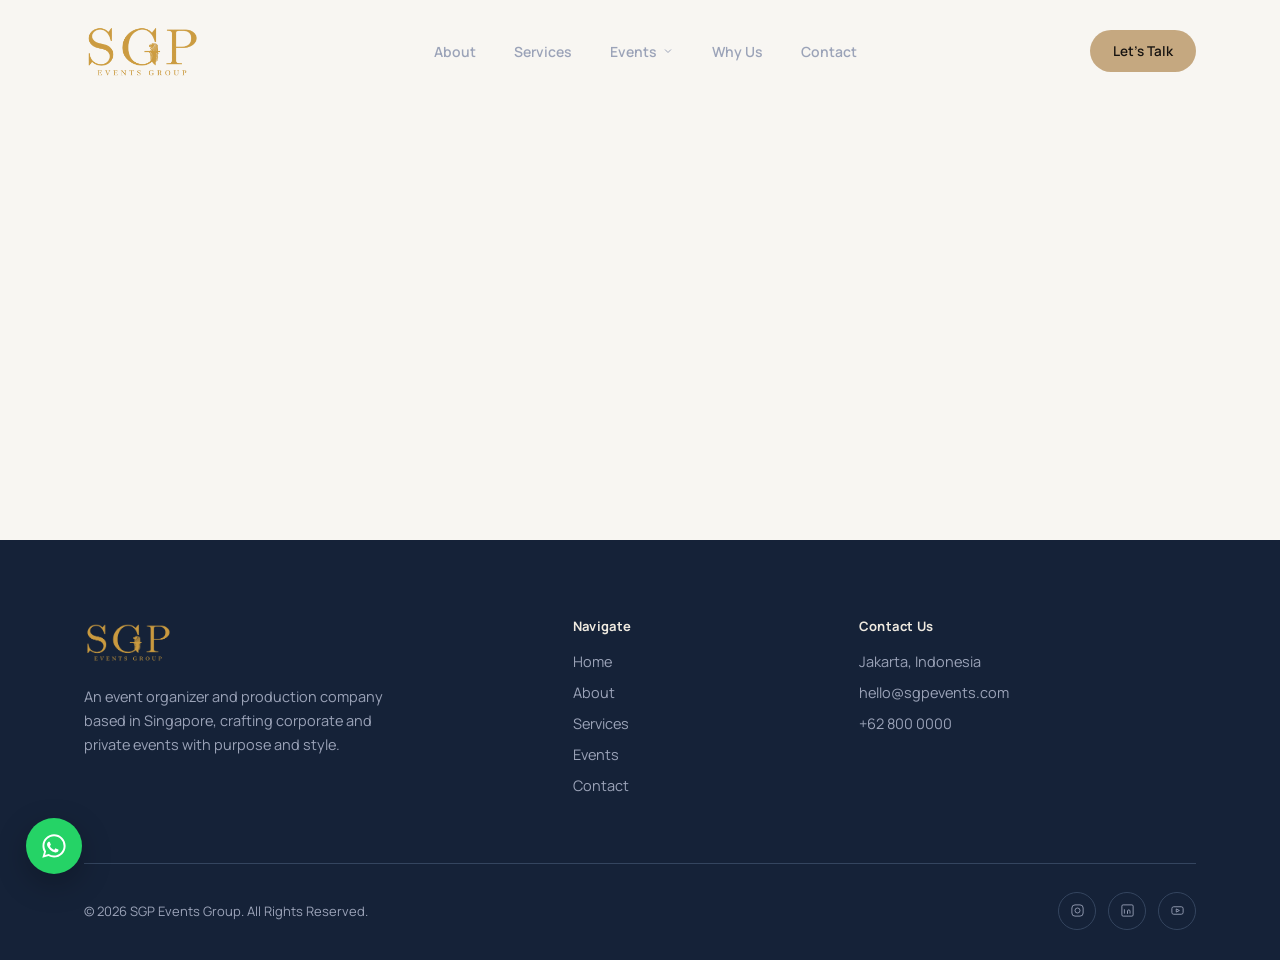
==== gallery.html @ 11eeebe2 "Add files via upload" ====
<!DOCTYPE html>
<html lang="en">
<head>
<meta charset="UTF-8">
<meta name="viewport" content="width=device-width, initial-scale=1.0">
<title>Gallery — SGP Events Group</title>
<link rel="icon" type="image/png" href="images/favicon.png">
<link rel="apple-touch-icon" href="images/favicon.png">
<link rel="preconnect" href="https://fonts.googleapis.com">
<link rel="preconnect" href="https://fonts.gstatic.com" crossorigin>
<link href="https://fonts.googleapis.com/css2?family=Fraunces:opsz,wght,SOFT@9..144,300..700,0..100&family=Manrope:wght@400;500;600;700;800&display=swap" rel="stylesheet">
<link rel="stylesheet" href="styles.css">
</head>
<body>

<!-- ============================================================
     NAV
     ============================================================ -->
<nav class="nav" id="nav">
  <div class="container">
    <a href="index.html" class="logo-link"><img src="images/logo.png" alt="SGP Events Group" class="logo-img"></a>
    <div class="nav-links">
      <a href="index.html#about">About</a>
      <a href="index.html#services">Services</a>
      <div class="nav-item">
        <a href="index.html#next-project" class="nav-dropdown-toggle">
          Events
          <svg class="chevron" viewBox="0 0 24 24" fill="none" stroke-width="2" width="12" height="12"><path d="M6 9l6 6 6-6"/></svg>
        </a>
        <div class="nav-dropdown">
          <div class="nav-dropdown-inner">
            <a href="index.html#next-project">Upcoming Events</a>
            <a href="index.html#featured">Past Projects</a>
            <a href="index.html#event-showcase">Event Gallery</a>
          </div>
        </div>
      </div>
      <a href="index.html#why">Why Us</a>
      <a href="index.html#contact">Contact</a>
    </div>
    <div class="nav-cta">
      <a href="index.html#contact" class="btn btn-primary">Let's Talk</a>
      <button class="burger" id="burger" aria-label="Open menu"><span></span><span></span><span></span></button>
    </div>
  </div>
</nav>

<div class="mobile-menu" id="mobileMenu">
  <a href="index.html#about">About</a>
  <a href="index.html#services">Services</a>
  <div class="mobile-nav-item">
    <div class="mobile-nav-row">
      <a href="index.html#next-project">Events</a>
      <button class="mobile-dropdown-btn" aria-label="Toggle Events submenu">
        <svg class="chevron" viewBox="0 0 24 24" fill="none" stroke-width="2" width="20" height="20"><path d="M6 9l6 6 6-6"/></svg>
      </button>
    </div>
    <div class="mobile-submenu">
      <a href="index.html#next-project">Upcoming Events</a>
      <a href="index.html#featured">Past Projects</a>
      <a href="index.html#event-showcase">Event Gallery</a>
    </div>
  </div>
  <a href="index.html#why">Why Us</a>
  <a href="index.html#contact">Contact</a>
</div>

<!-- ============================================================
     GALLERY CONTENT — blank for now
     ============================================================ -->
<main style="min-height:60vh; padding-top:160px;">
  <!-- content coming soon -->
</main>

<!-- ============================================================
     FOOTER
     ============================================================ -->
<footer>
  <div class="container">
    <div class="footer-top">
      <div class="footer-brand">
        <a href="index.html" class="logo-link"><img src="images/logo.png" alt="SGP Events Group" class="logo-img"></a>
        <p>An event organizer and production company based in Singapore, crafting corporate and private events with purpose and style.</p>
      </div>
      <div class="footer-col">
        <h4>Navigate</h4>
        <a href="index.html">Home</a>
        <a href="index.html#about">About</a>
        <a href="index.html#services">Services</a>
        <a href="index.html#next-project">Events</a>
        <a href="index.html#contact">Contact</a>
      </div>
      <div class="footer-col">
        <h4>Contact Us</h4>
        <a href="#">Jakarta, Indonesia</a>
        <a href="mailto:hello@sgpevents.com">hello@sgpevents.com</a>
        <a href="tel:+628000000">+62 800 0000</a>
      </div>
    </div>
    <div class="footer-bottom">
      <div>© 2026 SGP Events Group. All Rights Reserved.</div>
      <div class="footer-social">
        <a href="#" aria-label="Instagram"><svg viewBox="0 0 24 24" fill="none" stroke-width="1.4"><rect x="3" y="3" width="18" height="18" rx="5"/><circle cx="12" cy="12" r="4"/></svg></a>
        <a href="#" aria-label="LinkedIn"><svg viewBox="0 0 24 24" fill="none" stroke-width="1.4"><rect x="3" y="3" width="18" height="18" rx="2"/><path d="M7 10v7M7 7v.01M12 17v-4a2 2 0 014 0v4M12 13v4"/></svg></a>
        <a href="#" aria-label="YouTube"><svg viewBox="0 0 24 24" fill="none" stroke-width="1.4"><rect x="3" y="6" width="18" height="12" rx="3"/><path d="M10 9.5l5 2.5-5 2.5z"/></svg></a>
      </div>
    </div>
  </div>
</footer>

<a href="https://wa.me/6281234567890" target="_blank" rel="noopener" class="whatsapp-bubble" aria-label="Chat on WhatsApp">
  <svg viewBox="0 0 24 24" fill="currentColor" width="28" height="28">
    <path d="M12.04 2C6.58 2 2.13 6.45 2.13 11.91c0 1.75.46 3.45 1.32 4.95L2 22l5.28-1.39c1.45.79 3.08 1.21 4.76 1.21h.01c5.46 0 9.91-4.45 9.91-9.91 0-2.65-1.03-5.14-2.9-7.01C17.18 3.03 14.68 2 12.04 2zm0 1.67c2.19 0 4.25.85 5.79 2.4a8.18 8.18 0 012.41 5.83c0 4.55-3.7 8.24-8.25 8.24a8.2 8.2 0 01-4.19-1.15l-.3-.18-3.13.82.84-3.05-.2-.32a8.19 8.19 0 01-1.26-4.38c0-4.55 3.7-8.21 8.29-8.21zm-4.52 4.7c-.16 0-.42.06-.64.31-.22.25-.85.83-.85 2.02s.87 2.34.99 2.5c.12.16 1.7 2.6 4.13 3.64.58.25 1.03.4 1.38.51.58.19 1.11.16 1.53.1.47-.07 1.43-.58 1.63-1.15.2-.56.2-1.04.14-1.14-.06-.1-.22-.16-.47-.28-.24-.12-1.43-.71-1.65-.79-.22-.08-.39-.12-.55.12-.16.24-.63.79-.77.95-.14.16-.28.18-.53.06-.24-.12-1.03-.38-1.96-1.21-.72-.65-1.21-1.44-1.35-1.69-.14-.24-.02-.38.11-.5.11-.11.24-.28.36-.42.12-.14.16-.24.24-.4.08-.16.04-.3-.02-.42-.06-.12-.55-1.34-.76-1.83-.2-.48-.4-.42-.55-.42h-.47z"/>
  </svg>
</a>

<button class="back-top" id="backTop" aria-label="Back to top"><svg viewBox="0 0 24 24" fill="none" stroke-width="1.6"><path d="M12 19V5M5 12l7-7 7 7"/></svg></button>

<script src="script.js"></script>
</body>
</html>
---- styles.css ----
/* ============================================================
   TOKENS
   ============================================================ */
:root{
  --ink:        #152238;
  --ink-soft:   #1E304F;
  --ink-line:   #34455F;
  --paper:      #f8f6f2;
  --paper-2:    #EEE9DD;
  --brass:      #C5A880;
  --brass-light:#ddd0b8;
  --brass-dim:  #8B7350;
  --text-dark:  #211F1D;
  --text-muted: #6C685F;
  --text-on-ink:#EFEAE0;
  --text-on-ink-muted: #9BA3B8;
  --radius-sm: 3px;
  --radius-md: 6px;
  --maxw: 1240px;
  --ease: cubic-bezier(.22,.68,.32,1);
}

*,*::before,*::after{ box-sizing:border-box; }
html{ scroll-behavior:smooth; }
@media (prefers-reduced-motion: reduce){
  html{ scroll-behavior:auto; }
  *,*::before,*::after{ animation-duration:0.001ms !important; animation-iteration-count:1 !important; transition-duration:0.001ms !important; scroll-behavior:auto !important; }
}
body{
  margin:0;
  font-family:'Manrope',sans-serif;
  background:var(--paper);
  color:var(--text-dark);
  -webkit-font-smoothing:antialiased;
  overflow-x:hidden;
}
img{max-width:100%;display:block;}
a{color:inherit; text-decoration:none;}
button{font-family:inherit; cursor:pointer;}
h1,h2,h3,h4{
  font-family:'Fraunces',serif;
  font-weight:500;
  line-height:1.05;
  margin:0;
  letter-spacing:-0.01em;
}
p{ margin:0; line-height:1.65; }
.container{ max-width:var(--maxw); margin:0 auto; padding:0 clamp(20px,5vw,64px); }
section{ position:relative; }
.eyebrow{
  font-size:12.5px;
  color:var(--brass-dim);
  font-weight:700;
  margin-bottom:14px;
}
.eyebrow.on-ink{ color:var(--brass-light); }
.section-head{
  display:flex; align-items:flex-end; justify-content:space-between; gap:32px;
  margin-bottom:56px; flex-wrap:wrap;
}
.section-head h2{ font-size:clamp(32px,4vw,52px); max-width:640px; }
.section-head .lede{ max-width:340px; color:var(--text-muted); font-size:15.5px; padding-bottom:6px; }
.btn{
  display:inline-flex; align-items:center; gap:10px;
  padding:15px 28px; border-radius:999px; font-weight:600; font-size:14.5px;
  border:1px solid transparent; transition:transform .35s var(--ease), background .3s, color .3s, border-color .3s;
  white-space:nowrap;
}
.btn:active{ transform:scale(.97); }
.btn-primary{ background:var(--brass); color:#161310; }
.btn-primary:hover{ background:var(--brass-light); }
.btn-outline{ border-color:currentColor; color:inherit; background:transparent; }
.btn-outline:hover{ background:rgba(255,255,255,.08); }
.btn-outline.dark:hover{ background:rgba(0,0,0,.06); }
.btn svg{ width:16px; height:16px; }

/* reveal-on-scroll */
.reveal{ opacity:0; transform:translateY(26px); transition:opacity .9s var(--ease), transform .9s var(--ease); }
.reveal.is-visible{ opacity:1; transform:translateY(0); }
.reveal-stagger > *{ opacity:0; transform:translateY(20px); transition:opacity .7s var(--ease), transform .7s var(--ease); }
.reveal-stagger.is-visible > *{ opacity:1; transform:translateY(0); }
.reveal-stagger.is-visible > *:nth-child(1){ transition-delay:.05s; }
.reveal-stagger.is-visible > *:nth-child(2){ transition-delay:.13s; }
.reveal-stagger.is-visible > *:nth-child(3){ transition-delay:.21s; }
.reveal-stagger.is-visible > *:nth-child(4){ transition-delay:.29s; }
.reveal-stagger.is-visible > *:nth-child(5){ transition-delay:.37s; }
.reveal-stagger.is-visible > *:nth-child(6){ transition-delay:.45s; }

/* ============================================================
   PLACEHOLDER PHOTOGRAPHY FRAMES (abstract brass/ink editorial motif)
   ============================================================ */
.frame{
  position:relative; overflow:hidden; border-radius:var(--radius-md);
  background-color:var(--ink);
  isolation:isolate;
}
.frame img{
  position:absolute; inset:0; width:100%; height:100%; object-fit:cover; z-index:0;
}
.frame::before{
  content:''; position:absolute; inset:0; z-index:1; opacity:.5; mix-blend-mode:overlay;
  background-image:radial-gradient(rgba(255,255,255,.14) 1px, transparent 1px);
  background-size:3px 3px;
}
.frame::after{ content:''; position:absolute; inset:0; z-index:1; background:linear-gradient(180deg, rgba(0,0,0,0) 40%, rgba(0,0,0,.35) 100%); }
.frame .frame-icon{ position:absolute; z-index:2; opacity:.85; }
.frame .frame-icon svg{ stroke:var(--brass-light); }
.frame-cap{
  position:absolute; left:18px; right:18px; bottom:16px; z-index:3;
  color:var(--text-on-ink); font-family:'Fraunces',serif; font-size:19px; font-weight:500;
}
.frame-cap small{ display:block; font-family:'Manrope',sans-serif; font-size:11.5px; font-weight:700; letter-spacing:.03em; color:var(--brass-light); margin-bottom:4px; }

.tone-a{ background:radial-gradient(120% 140% at 15% 10%, #3a2e18 0%, var(--ink) 55%), var(--ink); }
.tone-b{ background:radial-gradient(120% 140% at 85% 100%, #4a3818 0%, var(--ink-soft) 55%), var(--ink-soft); }
.tone-c{ background:linear-gradient(135deg, #2a2417 0%, var(--ink) 60%); }
.tone-d{ background:radial-gradient(90% 120% at 50% 0%, #423419 0%, var(--ink) 60%); }
.tone-e{ background:radial-gradient(100% 100% at 90% 10%, #574321 0%, var(--ink-soft) 65%); }
.tone-f{ background:radial-gradient(100% 130% at 10% 100%, #40331a 0%, var(--ink) 55%); }

/* ============================================================
   NAV
   ============================================================ */
.nav{
  position:fixed; top:0; left:0; right:0; z-index:200;
  padding:22px 0; transition:padding .4s var(--ease), background .4s var(--ease), box-shadow .4s var(--ease);
}
.nav .container{ display:flex; align-items:center; justify-content:space-between; }
.nav.scrolled{ background:rgba(21,20,26,.92); backdrop-filter:blur(10px); padding:14px 0; box-shadow:0 8px 30px rgba(0,0,0,.18); }
.logo{ font-family:'Fraunces',serif; font-size:21px; font-weight:600; color:var(--text-on-ink); letter-spacing:.01em; }
.logo span{ color:var(--brass-light); }
.nav-links{ display:flex; gap:38px; align-items:center; }
.nav-links a{
  color:var(--text-on-ink-muted); font-size:14px; font-weight:600; position:relative; padding:4px 0;
  transition:color .3s;
}
.nav-links a::after{ content:''; position:absolute; left:0; bottom:0; width:0; height:1px; background:var(--brass-light); transition:width .35s var(--ease); }
.nav-links a:hover{ color:var(--text-on-ink); }
.nav-links a:hover::after{ width:100%; }
.nav-cta{ display:flex; align-items:center; gap:22px; }
.nav-cta .btn{ padding:11px 22px; font-size:13.5px; }
.burger{ display:none; flex-direction:column; gap:5px; background:none; border:0; padding:6px; z-index:210; }
.burger span{ width:24px; height:2px; background:var(--text-on-ink); transition:transform .3s, opacity .3s; }
.burger.open span:nth-child(1){ transform:translateY(7px) rotate(45deg); }
.burger.open span:nth-child(2){ opacity:0; }
.burger.open span:nth-child(3){ transform:translateY(-7px) rotate(-45deg); }

.mobile-menu{
  position:fixed; inset:0; background:var(--ink); z-index:190;
  display:flex; flex-direction:column; align-items:flex-start; justify-content:center; gap:26px;
  padding:0 32px; transform:translateY(-100%); transition:transform .5s var(--ease);
}
.mobile-menu.open{ transform:translateY(0); }
.mobile-menu a{ font-family:'Fraunces',serif; font-size:32px; color:var(--text-on-ink); }

/* ============================================================
   HERO
   ============================================================ */
.hero{
  min-height:100vh; display:flex; flex-direction:column; justify-content:flex-end;
  background:var(--ink); color:var(--text-on-ink); position:relative; padding-top:120px;
  overflow:hidden;
}
.hero-visual{ position:absolute; inset:0; z-index:0; }
.hero-visual .frame{ position:absolute; inset:0; border-radius:0; }
.hero-beam{
  position:absolute; z-index:1; pointer-events:none; border-radius:50%;
  filter:blur(60px); opacity:.55;
  background:radial-gradient(circle, rgba(203,166,105,.55), transparent 70%);
}
.hero-beam.b1{ width:640px; height:640px; top:-220px; left:-160px; }
.hero-beam.b2{ width:480px; height:480px; bottom:-160px; right:-100px; opacity:.35; }
.hero-content{ position:relative; z-index:2; padding-bottom:96px; }
.hero-kicker{
  display:flex; align-items:center; gap:12px; margin-bottom:26px;
  font-size:13px; font-weight:700; color:var(--brass-light); letter-spacing:.02em;
  opacity:0; transform:translateY(14px); animation:riseIn .9s var(--ease) .15s forwards;
}
.hero-kicker .dot{ width:6px; height:6px; border-radius:50%; background:var(--brass-light); }
.hero h1{
  font-size:clamp(44px,7.4vw,104px); max-width:15ch; font-weight:500;
  opacity:0; transform:translateY(-28px); animation:fallIn 1s var(--ease) .3s forwards;
}
.hero-sub-row{
  display:flex; justify-content:space-between; align-items:flex-end; gap:40px; margin-top:38px; flex-wrap:wrap;
}
.hero-desc{
  max-width:420px; color:var(--text-on-ink-muted); font-size:16.5px;
}
.hero-ctas{ display:flex; gap:16px; flex-wrap:wrap; }
@keyframes riseIn{ to{ opacity:1; transform:translateY(0); } }
@keyframes fallIn{
  from{ opacity:0; transform:translateY(-28px); }
  to{ opacity:1; transform:translateY(0); }
}
.hero-scroll{
  position:absolute; right:clamp(20px,5vw,64px); bottom:36px; z-index:2;
  display:flex; flex-direction:column; align-items:center; gap:10px;
  color:var(--text-on-ink-muted); font-size:11.5px; font-weight:700; letter-spacing:.08em;
  writing-mode:vertical-rl;
  opacity:0; animation:riseIn 1s var(--ease) .8s forwards;
}
.hero-scroll .line{ writing-mode:vertical-rl; width:1px; height:56px; background:linear-gradient(var(--brass-light), transparent); }

/* ============================================================
   ABOUT
   ============================================================ */
.about{ background:var(--paper); padding:90px 0 80px; isolation:isolate; position:relative; }
.about-single{ max-width:960px; margin:0 auto; position:relative; z-index:1; }
.about-copy p{ color:var(--text-muted); font-size:17px; line-height:1.8; margin-top:22px; max-width:62ch; }
.about-copy h2{ font-size:clamp(28px,3.6vw,44px); max-width:20ch; }
.about-services{
  margin-top:38px; display:flex; flex-wrap:wrap; gap:12px; padding-top:26px; border-top:1px solid rgba(0,0,0,.12);
}
.about-services div{
  font-size:13.5px; font-weight:600; padding:10px 18px; border-radius:999px; border:1px solid rgba(0,0,0,.15);
  color:var(--text-dark); display:flex; align-items:center; gap:8px; cursor:default;
  transition: background .3s var(--ease), border-color .3s var(--ease), transform .3s var(--ease), color .3s var(--ease);
}
.about-services div::before{ content:''; width:5px; height:5px; border-radius:50%; background:var(--brass); flex-shrink:0; transition:background .3s; }
.about-services div:hover{ background:var(--ink); color:var(--text-on-ink); border-color:var(--ink); transform:translateY(-3px); }
.about-services div:hover::before{ background:var(--brass-light); }
.about-collage{ position:relative; display:grid; grid-template-columns:1fr 1fr; gap:16px; }
.about-collage .frame:nth-child(1){ aspect-ratio:3/4; grid-row:span 2; }
.about-collage .frame:nth-child(2){ aspect-ratio:1/1; margin-top:44px; }
.about-collage .frame:nth-child(3){ aspect-ratio:4/3; }
.about-video-bg{
  position:absolute; inset:0; z-index:0;
  overflow:hidden; pointer-events:none;
}
.about-video-bg video{
  position:absolute; top:50%; left:50%;
  width:100%; height:100%;
  object-fit:cover;
  transform:translate(-50%,-50%);
  filter: blur(2px) brightness(.8);
  opacity:.35;
}
.about-video-bg::after{
  content:''; position:absolute; inset:0;
  background:var(--paper); opacity:.30;
}
.about-lead{ font-size:19px; line-height:1.8; max-width:none; color:var(--text-dark); }
.about-lead::first-letter{
  font-family:'Fraunces',serif; font-size:3.2em; font-weight:500; float:left;
  line-height:.82; padding-right:10px; padding-top:4px; color:var(--brass);
}

/* ============================================================
   SERVICES (bento-style asymmetric grid)
   ============================================================ */
.services{ background:var(--ink); color:var(--text-on-ink); padding:80px 0; isolation:isolate;}
.svc-grid{ display:grid; grid-template-columns:repeat(6,1fr); gap:18px; }
.svc-card{
  grid-column:span 3; background:var(--ink-soft); border:1px solid var(--ink-line); border-radius:var(--radius-md);
  padding:34px; display:flex; flex-direction:column; justify-content:space-between; min-height:260px;
  transition:transform .4s var(--ease), background .4s var(--ease), border-color .4s, box-shadow .4s var(--ease);
  position:relative; overflow:hidden;
}
.svc-card.wide{ grid-column:span 4; } .svc-card.narrow{ grid-column:span 2; }
@media(min-width:900px){
  .svc-card:nth-child(1){ grid-column:span 4; }
  .svc-card:nth-child(2){ grid-column:span 2; }
  .svc-card:nth-child(3){ grid-column:span 2; }
  .svc-card:nth-child(4){ grid-column:span 4; }
  .svc-card:nth-child(5){ grid-column:span 3; }
  .svc-card:nth-child(6){ grid-column:span 3; }
}
.svc-card:hover{
  transform: scale(1.04) translateY(-4px);
  background: var(--ink);
  border-color: var(--brass);
  z-index: 2;
  box-shadow: 0 24px 48px rgba(0,0,0,.4);
}
.svc-card .svc-glow{
  position:absolute; width:220px; height:220px; border-radius:50%; right:-70px; top:-70px;
  background:radial-gradient(circle, rgba(203,166,105,.16), transparent 70%);
  transition:opacity .4s;
}
.svc-icon{ width:40px; height:40px; margin-bottom:26px; }
.svc-icon svg{ stroke:var(--brass-light); width:100%; height:100%; transition:stroke .4s var(--ease); }
.svc-card:hover .svc-icon svg{ stroke:var(--brass); }
.svc-card h3{ font-size:23px; margin-bottom:12px; }
.svc-card:hover h3{ color:var(--brass-light); transition:color .4s var(--ease); }
.svc-card p{ color:var(--text-on-ink-muted); font-size:14.5px; max-width:38ch; }
.svc-num{ position:absolute; top:24px; right:28px; font-family:'Fraunces',serif; font-size:13px; color:var(--ink-line); }

/* ============================================================
   EVENTS SLIDER
   ============================================================ */
.events-slider-wrap{ background:var(--paper); padding:60px 0 50px; overflow:hidden; }
.carousel{ position:relative; }
.carousel-track{
  display:flex; gap:22px; overflow-x:auto; scroll-snap-type:x mandatory; padding-bottom:8px;
  padding-left:clamp(20px,5vw,64px); padding-right:clamp(20px,5vw,64px);
  scrollbar-width:none;
}
.carousel-track::-webkit-scrollbar{ display:none; }
.ev-slide{
  scroll-snap-align:start; flex:0 0 auto; width:min(360px,80vw);
}
.ev-slide .frame{ aspect-ratio:3/4; margin-bottom:18px; }
.ev-slide h4{ font-size:21px; margin-bottom:6px; }
.ev-slide p{ color:var(--text-muted); font-size:14px; }
.carousel-controls{ display:flex; justify-content:space-between; align-items:center; margin-top:34px; }
.carousel-dots{ display:flex; gap:8px; }
.carousel-dots button{
  width:7px; height:7px; border-radius:50%; border:none; background:rgba(0,0,0,.18); padding:0; transition:background .3s, width .3s;
}
.carousel-dots button.active{ background:var(--brass); width:22px; border-radius:5px; }
.carousel-arrows{ display:flex; gap:10px; }
.arrow-btn{
  width:48px; height:48px; border-radius:50%; border:1px solid rgba(0,0,0,.18); background:transparent;
  display:flex; align-items:center; justify-content:center; transition:background .3s,border-color .3s,transform .2s;
}
.arrow-btn:hover{ background:var(--ink); border-color:var(--ink); }
.arrow-btn:hover svg{ stroke:var(--text-on-ink); }
.arrow-btn svg{ width:18px; height:18px; stroke:var(--text-dark); transition:stroke .3s; }
.arrow-btn:active{ transform:scale(.92); }
.on-ink .arrow-btn{ border-color:var(--ink-line); }
.on-ink .arrow-btn svg{ stroke:var(--text-on-ink); }
.on-ink .arrow-btn:hover{ background:var(--brass); border-color:var(--brass); }
.on-ink .arrow-btn:hover svg{ stroke:#161310; }
.on-ink .carousel-dots button{ background:var(--ink-line); }
.on-ink .carousel-dots button.active{ background:var(--brass-light); }

/* ============================================================
   FEATURED PROJECT
   ============================================================ */
.featured{ background:var(--ink); color:var(--text-on-ink); padding:90px 0 60px; isolation:isolate; }
.feat-top{ display:flex; justify-content:space-between; align-items:flex-end; gap:30px; flex-wrap:wrap; margin-bottom:48px; }
.feat-title{ font-size:clamp(32px,5vw,58px); max-width:16ch; }
.feat-meta{ display:flex; gap:36px; flex-wrap:wrap; }
.feat-meta div{ font-size:13px; }
.feat-meta div span{ display:block; color:var(--text-on-ink-muted); font-size:11.5px; font-weight:700; letter-spacing:.04em; margin-bottom:6px; }
.feat-meta div strong{ font-family:'Fraunces',serif; font-weight:500; font-size:19px; }
.feat-main{ display:grid; grid-template-columns:1.5fr 1fr; gap:20px; margin-bottom:20px; }
.feat-main .frame{ aspect-ratio:16/10; }
.feat-side{ display:grid; grid-template-rows:1fr 1fr; gap:20px; }
.feat-side .frame{ aspect-ratio:auto; height:100%; }
.feat-strip{ display:grid; grid-template-columns:repeat(4,1fr); gap:20px; margin-bottom:52px; }
.feat-strip .frame{ aspect-ratio:1/1; cursor:zoom-in; }
.feat-bottom{ display:grid; grid-template-columns:1fr 1fr; gap:60px; align-items:start; }
.feat-bottom p{ color:var(--text-on-ink-muted); font-size:16px; max-width:52ch; }
.feat-highlights{ display:flex; flex-direction:column; gap:16px; }
.feat-highlights li{ list-style:none; display:flex; gap:14px; align-items:flex-start; font-size:14.5px; color:var(--text-on-ink-muted); }
.feat-highlights li svg{ flex-shrink:0; width:18px; height:18px; stroke:var(--brass-light); margin-top:2px; }
.feat-bottom ul{ margin:0; padding:0; }

/* Lightbox */
.lightbox{
  position:fixed; inset:0; background:rgba(10,9,7,.94); z-index:300; display:none;
  align-items:center; justify-content:center; padding:40px;
}
.lightbox.open{ display:flex; }
.lightbox-frame{ width:min(900px,90vw); aspect-ratio:16/10; position:relative; }
.lightbox-close, .lightbox-prev, .lightbox-next{
  position:absolute; background:rgba(255,255,255,.08); border:1px solid rgba(255,255,255,.2); border-radius:50%;
  width:46px; height:46px; display:flex; align-items:center; justify-content:center; transition:background .3s;
}
.lightbox-close:hover, .lightbox-prev:hover, .lightbox-next:hover{ background:rgba(255,255,255,.18); }
.lightbox-close svg,.lightbox-prev svg,.lightbox-next svg{ width:18px; height:18px; stroke:#EDE9DD; }
.lightbox-close{ top:-64px; right:0; }
.lightbox-prev{ left:-64px; top:50%; transform:translateY(-50%); }
.lightbox-next{ right:-64px; top:50%; transform:translateY(-50%); }
@media(max-width:760px){
  .lightbox-prev{ left:8px; } .lightbox-next{ right:8px; } .lightbox-close{ top:8px; right:8px; }
}

/* ============================================================
   PORTFOLIO
   ============================================================ */
.filters{ display:flex; gap:10px; margin-bottom:44px; flex-wrap:wrap; }
.filter-btn{
  padding:10px 20px; border-radius:999px; border:1px solid rgba(0,0,0,.15); background:transparent; font-size:13.5px; font-weight:600;
  color:var(--text-muted); transition:all .3s;
}
.filter-btn.active, .filter-btn:hover{ background:var(--ink); color:var(--text-on-ink); border-color:var(--ink); }
.masonry{ column-count:3; column-gap:20px; }
.pf-item{
  break-inside:avoid; margin-bottom:20px; position:relative; border-radius:var(--radius-md); overflow:hidden;
  transition:opacity .5s var(--ease), transform .5s var(--ease);
}
.pf-item.hide{ display:none; }
.pf-item .frame{ transition:transform .6s var(--ease); }
.pf-item:hover .frame{ transform:scale(1.045); }
.pf-overlay{
  position:absolute; inset:0; z-index:3; display:flex; flex-direction:column; justify-content:flex-end; padding:22px;
  background:linear-gradient(180deg, transparent 40%, rgba(10,9,7,.85) 100%);
  opacity:0; transition:opacity .4s;
}
.pf-item:hover .pf-overlay{ opacity:1; }
.pf-overlay .pf-cat{ font-size:11.5px; font-weight:700; letter-spacing:.04em; color:var(--brass-light); margin-bottom:6px; }
.pf-overlay h4{ color:var(--text-on-ink); font-size:20px; }
.pf-overlay .pf-loc{ color:var(--text-on-ink-muted); font-size:13px; margin-top:4px; }
@media(max-width:900px){ .masonry{ column-count:2; } }
@media(max-width:560px){ .masonry{ column-count:1; } }

/* ============================================================
   WHY CHOOSE
   ============================================================ */
.why{ background:var(--paper); color:var(--text-dark); padding:80px 0 60px; isolation:isolate; }
.why-grid{ display:grid; grid-template-columns:repeat(3,1fr); gap:1px; background:rgba(0,0,0,.1); border:1px solid rgba(0,0,0,.1); }
.why-item{
  background:var(--paper); padding:44px 36px; position:relative;
  transition: transform .4s var(--ease), background .4s var(--ease), box-shadow .4s var(--ease);
}
.why-item:hover{
  transform: scale(1.05);
  background: var(--paper-2);
  z-index: 2;
  box-shadow: 0 24px 48px rgba(0,0,0,.15);
}
.why-item .why-icon{ width:34px; height:34px; margin-bottom:24px; }
.why-item .why-icon svg{ stroke:var(--brass); width:100%; height:100%; }
.why-item h3{ font-size:20px; margin-bottom:10px; }
.why-item p{ color:var(--text-muted); font-size:14.5px; }
@media(max-width:860px){ .why-grid{ grid-template-columns:1fr 1fr; } }
@media(max-width:560px){ .why-grid{ grid-template-columns:1fr; } }

/* ============================================================
   PROCESS TIMELINE
   ============================================================ */
.process{ background:var(--paper); padding:60px 0; }
.timeline{ position:relative; }
.timeline-line{ position:absolute; left:28px; top:10px; bottom:10px; width:1px; background:rgba(0,0,0,.15); }
.tl-item{ display:grid; grid-template-columns:56px 1fr; gap:28px; padding:34px 0; position:relative; }
.tl-item:not(:last-child){ border-bottom:1px solid rgba(0,0,0,.08); }
.tl-num{
  width:56px; height:56px; border-radius:50%; background:var(--paper); border:1px solid rgba(0,0,0,.15);
  display:flex; align-items:center; justify-content:center; font-family:'Fraunces',serif; font-size:16px; z-index:1;
  transition:background .4s,color .4s,border-color .4s;
}
.tl-item.is-visible .tl-num{ background:var(--brass); color:#161310; border-color:var(--brass); }
.tl-body{ display:flex; justify-content:space-between; gap:24px; flex-wrap:wrap; }
.tl-body h3{ font-size:26px; margin-bottom:8px; }
.tl-body p{ color:var(--text-muted); max-width:46ch; font-size:15px; }
.tl-tag{ font-size:12px; font-weight:700; color:var(--brass-dim); letter-spacing:.04em; white-space:nowrap; padding-top:6px; }

/* ============================================================
   EVENT GALLERY SLIDER
   ============================================================ */
.gallery{ background:var(--ink); color:var(--text-on-ink); padding:90px 0; overflow:hidden; isolation:isolate; }
.gal-slide{ flex:0 0 auto; width:min(420px,78vw); }
.gal-slide .frame{ aspect-ratio:4/5; }
.gal-slide .frame-cap{ font-size:16px; }

/* ============================================================
   CLIENTS
   ============================================================ */
.clients{ background:var(--paper); padding:50px 0 110px; overflow:hidden; }
.clients-head{ text-align:center; margin-bottom:52px; }
.clients-head .eyebrow{ text-align:center; }
.clients-head h2{ font-size:clamp(26px,3vw,36px); }
.logo-track{ display:flex; gap:70px; align-items:center; width:max-content; animation:scrollLogos 34s linear infinite; }
.logo-track:hover{ animation-play-state:paused; }
.logo-wrap{ overflow:hidden; -webkit-mask-image:linear-gradient(90deg, transparent, black 8%, black 92%, transparent); mask-image:linear-gradient(90deg, transparent, black 8%, black 92%, transparent); }
.logo-item{ font-family:'Fraunces',serif; font-size:24px; color:var(--text-muted); opacity:.55; white-space:nowrap; letter-spacing:.02em; }
@keyframes scrollLogos{ from{ transform:translateX(0); } to{ transform:translateX(-50%); } }

/* ============================================================
   CTA BAND
   ============================================================ */
.cta-band{ position:relative; background:var(--ink); color:var(--text-on-ink); padding:110px 0; overflow:hidden; isolation:isolate; }
.cta-band .frame{ position:absolute; inset:0; border-radius:0; opacity:.9; }
.cta-content{ position:relative; z-index:2; text-align:center; max-width:760px; margin:0 auto; }
.cta-content h2{ font-size:clamp(38px,6vw,68px); margin-bottom:22px; }
.cta-content p{ color:var(--text-on-ink-muted); font-size:17px; max-width:56ch; margin:0 auto 40px; }
.cta-btns{ display:flex; gap:16px; justify-content:center; flex-wrap:wrap; }

/* ============================================================
   CONTACT
   ============================================================ */
.contact{ background:var(--paper); padding:90px 0 20px; }
.contact-grid{ display:grid; grid-template-columns:.85fr 1.15fr; gap:80px; }
.contact-info h2{ font-size:clamp(30px,4vw,46px); margin-bottom:20px; max-width:12ch; }
.contact-info p{ color:var(--text-muted); font-size:15.5px; max-width:40ch; margin-bottom:40px; }
.contact-detail{ margin-bottom:26px; }
.contact-detail span{ display:block; font-size:11.5px; font-weight:700; letter-spacing:.04em; color:var(--brass-dim); margin-bottom:6px; }
.contact-detail a, .contact-detail div{ font-family:'Fraunces',serif; font-size:20px; }
.social-row{ display:flex; gap:14px; margin-top:36px; }
.social-row a{
  width:42px; height:42px; border-radius:50%; border:1px solid rgba(0,0,0,.16); display:flex; align-items:center; justify-content:center;
  transition:background .3s, border-color .3s;
}
.social-row a:hover{ background:var(--ink); border-color:var(--ink); }
.social-row a:hover svg{ stroke:var(--text-on-ink); }
.social-row svg{ width:17px; height:17px; stroke:var(--text-dark); transition:stroke .3s; }

.form-grid{ display:grid; grid-template-columns:1fr 1fr; gap:22px; }
.form-field{ display:flex; flex-direction:column; gap:8px; grid-column:span 1; }
.form-field.full{ grid-column:span 2; }
.form-field label{ font-size:12.5px; font-weight:700; color:var(--text-muted); letter-spacing:.02em; }
.form-field input, .form-field select, .form-field textarea{
  background:transparent; border:none; border-bottom:1px solid rgba(0,0,0,.22); padding:11px 2px;
  font-family:'Manrope',sans-serif; font-size:15.5px; color:var(--text-dark); transition:border-color .3s;
}
.form-field input:focus, .form-field select:focus, .form-field textarea:focus{ outline:none; border-color:var(--brass); }
.form-field textarea{ resize:vertical; min-height:90px; }
.form-submit{ grid-column:span 2; margin-top:12px; display:flex; align-items:center; gap:18px; flex-wrap:wrap; }
.form-note{ font-size:13px; color:var(--text-muted); opacity:0; transition:opacity .3s; }
.form-note.show{ opacity:1; }

/* ============================================================
   FOOTER
   ============================================================ */
footer{ background:var(--ink); color:var(--text-on-ink-muted); padding:80px 0 30px; }
.footer-top{ display:grid; grid-template-columns:1.3fr .7fr 1fr; gap:50px; padding-bottom:56px; border-bottom:1px solid var(--ink-line); }
.footer-brand .logo{ margin-bottom:16px; display:inline-block; }
.footer-brand p{ font-size:14.5px; max-width:34ch; }
.footer-col h4{ font-family:'Manrope',sans-serif; font-weight:700; font-size:13px; color:var(--text-on-ink); letter-spacing:.03em; margin-bottom:18px; }
.footer-col a{ display:block; font-size:14.5px; margin-bottom:12px; transition:color .3s; }
.footer-col a:hover{ color:var(--text-on-ink); }
.footer-bottom{ display:flex; justify-content:space-between; align-items:center; padding-top:28px; flex-wrap:wrap; gap:14px; font-size:13px; }
.footer-social{ display:flex; gap:12px; }
.footer-social a{ width:38px; height:38px; border-radius:50%; border:1px solid var(--ink-line); display:flex; align-items:center; justify-content:center; transition:background .3s,border-color .3s; }
.footer-social a:hover{ background:var(--brass); border-color:var(--brass); }
.footer-social a:hover svg{ stroke:#161310; }
.footer-social svg{ width:15px; height:15px; stroke:var(--text-on-ink-muted); transition:stroke .3s; }
@media(max-width:760px){ .footer-top{ grid-template-columns:1fr; gap:36px; } }
.mbs-icon{ stroke:var(--brass-light); flex-shrink:0; }
.merlion-icon{ stroke:var(--brass-light); flex-shrink:0; }

/* Back to top */
.back-top{
  position:fixed; right:26px; bottom:26px; z-index:150; width:50px; height:50px; border-radius:50%;
  background:var(--ink); border:1px solid var(--ink-line); display:flex; align-items:center; justify-content:center;
  opacity:0; pointer-events:none; transform:translateY(10px); transition:opacity .4s,transform .4s,background .3s;
}
.back-top.show{ opacity:1; pointer-events:auto; transform:translateY(0); }
.back-top:hover{ background:var(--brass); }
.back-top:hover svg{ stroke:#161310; }
.back-top svg{ width:18px; height:18px; stroke:var(--text-on-ink); transition:stroke .3s; }
.paper-accent{
  position:absolute; pointer-events:none; z-index:-1;
  border:1px solid var(--brass);
  border-radius:50%;
  opacity:.12;
}
.typing-cursor::after{
  content:'|';
  display:inline-block;
  margin-left:2px;
  animation: blinkCursor .8s step-start infinite;
  color: var(--brass-light);
}
@keyframes blinkCursor{
  50%{ opacity:0; }
}

/* ============================================================
   RESPONSIVE
   ============================================================ */
@media(max-width:980px){
  .nav-links{ display:none; }
  .burger{ display:flex; }
  .about-grid, .contact-grid, .feat-bottom{ grid-template-columns:1fr; gap:44px; }
  .svc-grid{ grid-template-columns:1fr 1fr; }
  .svc-card:nth-child(n){ grid-column:span 1 !important; }
  .feat-main{ grid-template-columns:1fr; }
  .feat-side{ grid-template-rows:1fr; grid-template-columns:1fr 1fr; }
  .feat-strip{ grid-template-columns:repeat(2,1fr); }
  .form-grid{ grid-template-columns:1fr; }
  .form-field.full, .form-submit{ grid-column:span 1; }
}
@media(max-width:600px){
  .hero-content{ padding-bottom:56px; }
  .hero-sub-row{ flex-direction:column; align-items:flex-start; }
  .about{ padding:110px 0 90px; }
  .services, .featured, .why, .process, .gallery, .contact, .cta-band, .events-slider-wrap{ padding-top:90px; padding-bottom:90px; }
  .feat-meta{ gap:22px; }
  .tl-body{ flex-direction:column; }
}
.feat-main .frame img,
.feat-strip .frame img{
  transition: transform .6s var(--ease);
}
.feat-main .frame:hover img,
.feat-strip .frame:hover img{
  transform: scale(1.08);
}
.hero-particle{
  position:absolute; top:-40px; border-radius:50%;
  background:radial-gradient(circle, rgba(220,184,104,.9), rgba(220,184,104,0) 70%);
  filter:blur(1px);
  opacity:0;
  animation-name: heroFloatDown;
  animation-timing-function: linear;
  animation-iteration-count: infinite;
}
@keyframes heroFloatDown{
  0%{ transform:translateY(0) translateX(0); opacity:0; }
  10%{ opacity:.75; }
  85%{ opacity:.45; }
  100%{ transform:translateY(120vh) translateX(var(--drift)); opacity:0; }
}
.bokeh-particles{ position:absolute; inset:0; pointer-events:none; overflow:hidden; }
@media (prefers-reduced-motion: reduce){
  .hero-particles, .bokeh-particles{ display:none; }
}
.next-project{ background:var(--paper); padding:80px 0 40px; isolation:isolate; }
.next-grid{
  display:flex; gap:28px; overflow-x:auto; scroll-snap-type:x proximity; padding-bottom:10px;
  scrollbar-width:none;
}
.next-grid::-webkit-scrollbar{ display:none; }
.next-card{
  flex:0 0 auto;
  width:calc((100% - 56px) / 2.35);
  min-width:250px;
  scroll-snap-align:start;
  transition: opacity .35s ease, transform .35s ease, box-shadow .4s var(--ease), border-color .4s var(--ease);
  background:#fff; border:1px solid rgba(0,0,0,.08); border-radius:var(--radius-md); overflow:hidden;
  position:relative;
}
@media(max-width:760px){
  .next-card{ width:calc((100% - 20px) / 1.15); min-width:220px; }
}
.next-card:hover{
  box-shadow:0 34px 64px rgba(0,0,0,.2), 0 0 0 1px var(--brass);
  border-color:var(--brass);
}
.next-card .frame img{ transition:transform .6s var(--ease); }
.next-card:hover .frame img{ transform:scale(1.1); }
.next-card-body h3{ transition:color .4s var(--ease); }
.next-card:hover .next-card-body h3{ color:var(--brass-dim); }
.next-card-body{ padding:22px 26px 24px; }
.next-card-body h3{ font-size:22px; margin:6px 0 10px; }
.next-meta{ font-size:12.5px; font-weight:700; color:var(--brass-dim); letter-spacing:.02em; margin-bottom:14px; }
.next-card-body p{ color:var(--text-muted); font-size:14.5px; line-height:1.55; margin-bottom:16px; }
.next-badge{
  position:absolute; top:16px; right:16px; z-index:3;
  background:rgba(21,20,26,.75); color:#F2EFE6; backdrop-filter:blur(6px);
  padding:7px 14px; border-radius:999px; font-size:12px; font-weight:700; letter-spacing:.02em;
}
.next-card-cta{
  background:var(--ink); border:1px dashed var(--ink-line);
  display:flex; align-items:center; justify-content:center; text-align:center;
  min-height:100%;
}
.next-card-cta:hover{ border-color:var(--brass); background:var(--ink-soft); box-shadow:0 34px 64px rgba(0,0,0,.25); }
.next-cta-inner{ padding:40px 32px; }
.next-cta-icon{
  width:52px; height:52px; margin:0 auto 20px; border-radius:50%; background:rgba(203,166,105,.12);
  display:flex; align-items:center; justify-content:center; transition:transform .4s var(--ease), background .4s var(--ease);
}
.next-cta-icon svg{ width:24px; height:24px; stroke:var(--brass-light); transition:transform .4s var(--ease); }
.next-card-cta:hover .next-cta-icon{ background:var(--brass); transform:rotate(90deg); }
.next-card-cta:hover .next-cta-icon svg{ stroke:#161310; }
.next-cta-inner h3{ font-family:'Fraunces',serif; font-size:22px; color:var(--text-on-ink); margin-bottom:10px; }
.next-cta-inner p{ color:var(--text-on-ink-muted); font-size:14.5px; margin-bottom:24px; }
.next-nav{ display:flex; justify-content:center; gap:10px; margin-top:24px; }

.event-showcase{ background:var(--paper); color:var(--text-dark); padding:100px 0 70px; overflow:hidden; isolation:isolate; }
.eg-carousel{ position:relative; }
.eg-track{ display:flex; gap:20px; overflow-x:auto; padding:0 clamp(20px,5vw,64px) 8px; scrollbar-width:none; }
.eg-track::-webkit-scrollbar{ display:none; }
.eg-slide{ flex:0 0 auto; width:min(300px,72vw); cursor:zoom-in; }
.eg-slide .frame{ aspect-ratio:4/5; }
.eg-slide .frame img{ transition:transform .6s var(--ease); }
.eg-slide:hover .frame img{ transform:scale(1.06); }
.eg-slide .frame-cap{ font-size:15px; }

.eg-lightbox{
  position:fixed; inset:0; background:rgba(10,9,7,.95); z-index:300; display:none;
  align-items:center; justify-content:center; padding:40px;
}
.eg-lightbox.open{ display:flex; }
.eg-lightbox-inner{ position:relative; width:min(880px,86vw); }
.eg-lightbox-main{
  width:100%; aspect-ratio:16/10; border-radius:var(--radius-md); overflow:hidden;
  transform:scale(.96); opacity:0; transition:transform .35s var(--ease), opacity .35s var(--ease);
}
.eg-lightbox.open .eg-lightbox-main{ transform:scale(1); opacity:1; }
.eg-lightbox-main img{ width:100%; height:100%; object-fit:cover; }
.eg-lightbox-thumbs{ display:flex; gap:10px; margin-top:22px; overflow-x:auto; padding-bottom:4px; }
.eg-thumb{ width:64px; height:64px; border-radius:6px; overflow:hidden; flex:0 0 auto; cursor:pointer; opacity:.5; border:2px solid transparent; transition:opacity .3s, border-color .3s; }
.eg-thumb img{ width:100%; height:100%; object-fit:cover; display:block; }
.eg-thumb.active{ opacity:1; border-color:var(--brass); }

.logo-link{ display:inline-block; line-height:0; }
.logo-img{ height:58px; width:auto; display:block; }
.footer-brand .logo-img{ height:44px; margin-bottom:16px; }

.nav-item{ position:relative; }
.nav-dropdown-toggle{ display:flex; align-items:center; gap:5px; }
.nav-dropdown-toggle .chevron{ stroke:currentColor; transition:transform .35s var(--ease); }
.nav-item:hover .chevron, .nav-item.open .chevron{ transform:rotate(180deg); }

.nav-dropdown{
  position:absolute; top:100%; left:50%; transform:translateX(-50%);
  padding-top:18px; min-width:200px;
  opacity:0; pointer-events:none; transition:opacity .3s var(--ease);
  z-index:50;
}
.nav-dropdown-inner{
  position:relative;
  background:var(--ink-soft); border:1px solid var(--ink-line); border-radius:10px;
  padding:10px; box-shadow:0 24px 48px rgba(0,0,0,.4);
  transform:translateY(-8px);
  transition:transform .3s var(--ease);
}
.nav-dropdown-inner::before{
  content:''; position:absolute; top:-6px; left:50%; transform:translateX(-50%) rotate(45deg);
  width:12px; height:12px; background:var(--ink-soft); border-left:1px solid var(--ink-line); border-top:1px solid var(--ink-line);
}
.nav-item:hover .nav-dropdown, .nav-item.open .nav-dropdown{
  opacity:1; pointer-events:auto;
}
.nav-item:hover .nav-dropdown-inner, .nav-item.open .nav-dropdown-inner{
  transform:translateY(0);
}
.nav-dropdown a{
  display:block; padding:11px 14px; border-radius:6px; font-size:13.5px; font-weight:600;
  color:var(--text-on-ink-muted); opacity:0; transform:translateY(-6px);
  transition:opacity .3s var(--ease), transform .3s var(--ease), background .25s, color .25s;
}
.nav-item:hover .nav-dropdown a, .nav-item.open .nav-dropdown a{ opacity:1; transform:translateY(0); }
.nav-item:hover .nav-dropdown a:nth-child(1), .nav-item.open .nav-dropdown a:nth-child(1){ transition-delay:.05s; }
.nav-item:hover .nav-dropdown a:nth-child(2), .nav-item.open .nav-dropdown a:nth-child(2){ transition-delay:.1s; }
.nav-item:hover .nav-dropdown a:nth-child(3), .nav-item.open .nav-dropdown a:nth-child(3){ transition-delay:.15s; }
.nav-dropdown a:hover{ background:rgba(203,166,105,.14); color:var(--text-on-ink); }

.mobile-nav-item{ width:100%; }
.mobile-nav-row{ display:flex; align-items:center; justify-content:space-between; gap:16px; }
.mobile-dropdown-btn{ background:none; border:none; padding:8px; }
.mobile-dropdown-btn svg{ stroke:var(--text-on-ink); transition:transform .35s var(--ease); }
.mobile-nav-item.open .mobile-dropdown-btn svg{ transform:rotate(180deg); }
.mobile-submenu{
  max-height:0; overflow:hidden; transition:max-height .4s var(--ease);
  display:flex; flex-direction:column; padding-left:8px;
}
.mobile-nav-item.open .mobile-submenu{ max-height:220px; }
.mobile-submenu a{ font-family:'Manrope',sans-serif; font-size:18px; padding:10px 0; color:var(--text-on-ink-muted); }
.whatsapp-bubble{
  position:fixed; left:26px; bottom:26px; z-index:150;
  width:56px; height:56px; border-radius:50%;
  background:#25D366; display:flex; align-items:center; justify-content:center;
  color:#fff; box-shadow:0 10px 30px rgba(0,0,0,.25);
  transition:transform .3s var(--ease), box-shadow .3s var(--ease);
}
.whatsapp-bubble:hover{
  transform:scale(1.08);
  box-shadow:0 14px 36px rgba(0,0,0,.3);
}
.whatsapp-bubble svg{ display:block; }

@keyframes whatsappPulse{
  0%{ box-shadow:0 0 0 0 rgba(37,211,102,.5); }
  70%{ box-shadow:0 0 0 14px rgba(37,211,102,0); }
  100%{ box-shadow:0 0 0 0 rgba(37,211,102,0); }
}
.whatsapp-bubble::before{
  content:''; position:absolute; inset:0; border-radius:50%;
  animation: whatsappPulse 2.4s ease-out infinite;
}
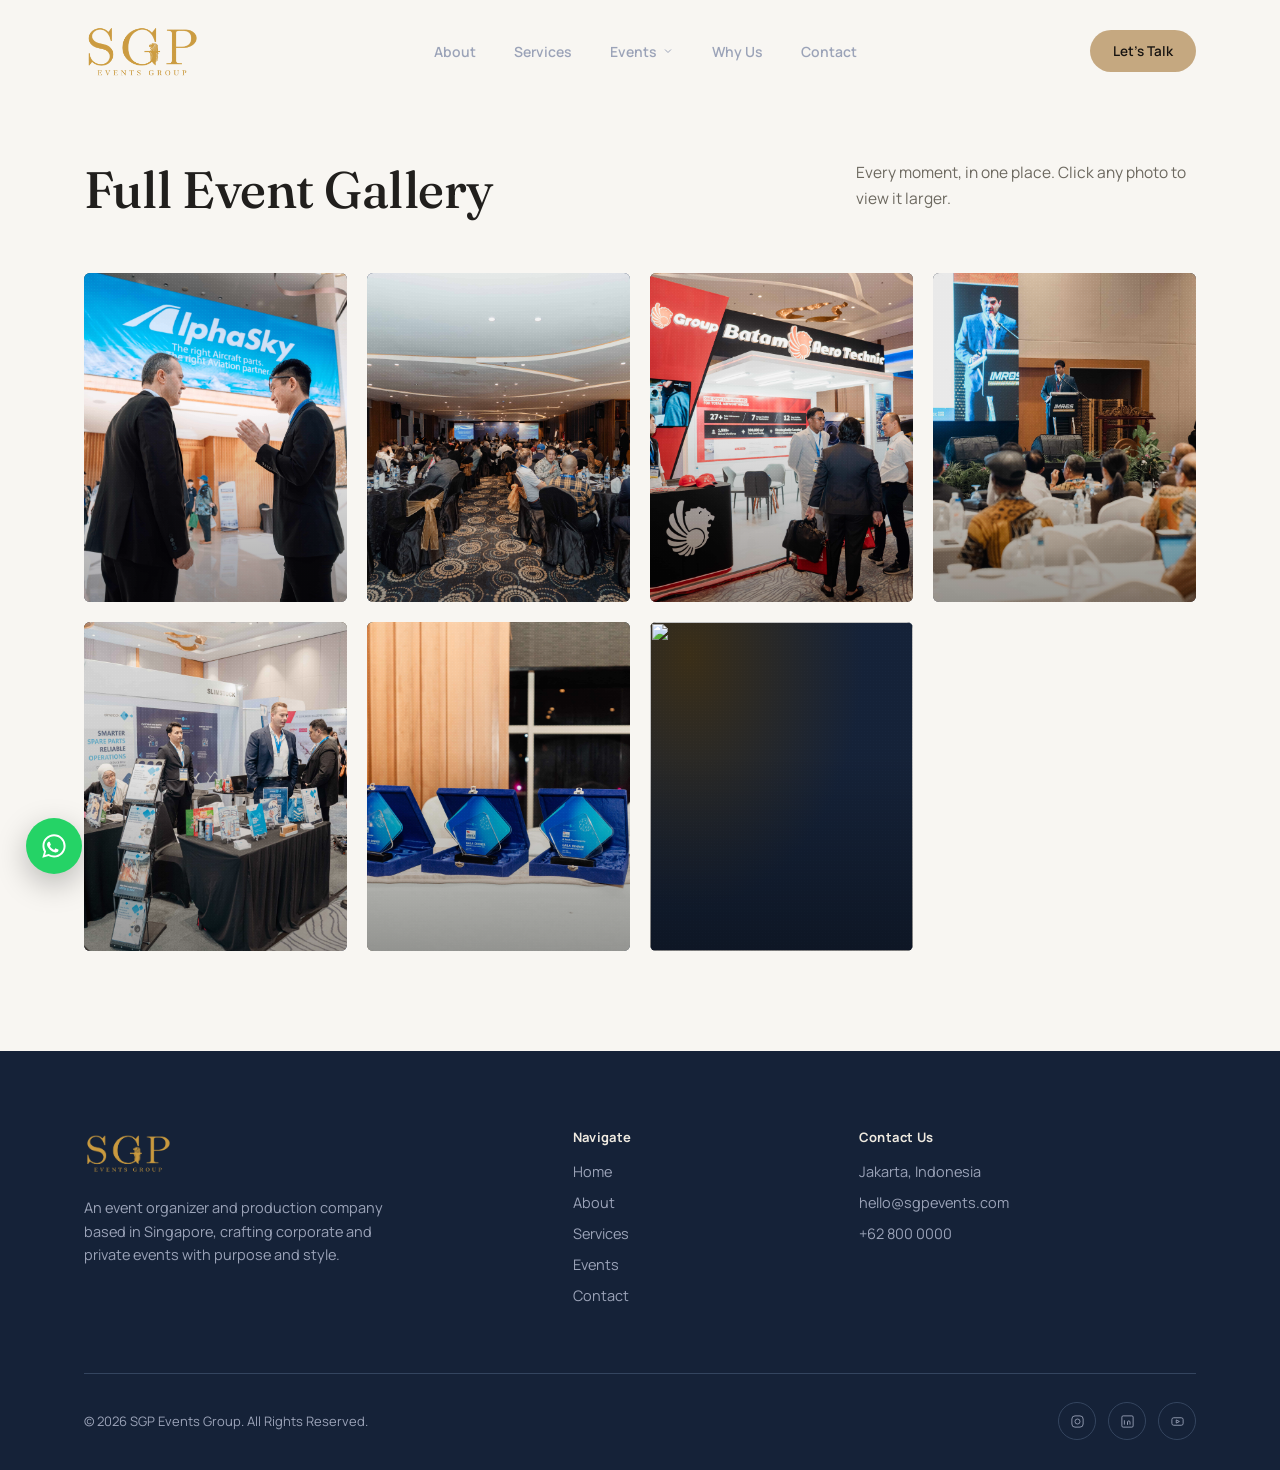
==== commit eadee617: "update gallery html" ====
--- a/gallery.html
+++ b/gallery.html
@@ -66,11 +66,30 @@
 </div>
 
 <!-- ============================================================
-     GALLERY CONTENT — blank for now
+     GALLERY CONTENT
      ============================================================ -->
-<main style="min-height:60vh; padding-top:160px;">
-  <!-- content coming soon -->
+<main class="gallery-page">
+  <div class="container">
+    <div class="section-head reveal">
+      <h2>Full Event Gallery</h2>
+      <p class="lede">Every moment, in one place. Click any photo to view it larger.</p>
+    </div>
+    <div class="gallery-grid" id="galleryGrid">
+      <!-- tiles injected by JS from GALLERY_PAGE_IMAGES -->
+    </div>
+  </div>
 </main>
+
+<!-- Full Gallery Lightbox -->
+<div class="eg-lightbox" id="galleryPageLightbox">
+  <div class="eg-lightbox-inner">
+    <button class="lightbox-close" data-gp-close><svg viewBox="0 0 24 24" fill="none" stroke-width="1.6"><path d="M6 6l12 12M18 6L6 18"/></svg></button>
+    <button class="lightbox-prev" data-gp-prev><svg viewBox="0 0 24 24" fill="none" stroke-width="1.6"><path d="M15 18l-6-6 6-6"/></svg></button>
+    <div class="eg-lightbox-main"><img id="galleryPageImg" src="" alt=""></div>
+    <button class="lightbox-next" data-gp-next><svg viewBox="0 0 24 24" fill="none" stroke-width="1.6"><path d="M9 6l6 6-6 6"/></svg></button>
+    <div class="eg-lightbox-thumbs" id="galleryPageThumbs"></div>
+  </div>
+</div>
 
 <!-- ============================================================
      FOOTER
@@ -116,6 +135,7 @@
 
 <button class="back-top" id="backTop" aria-label="Back to top"><svg viewBox="0 0 24 24" fill="none" stroke-width="1.6"><path d="M12 19V5M5 12l7-7 7 7"/></svg></button>
 
+<script src="gallery-images.js"></script>
 <script src="script.js"></script>
 </body>
 </html>
--- a/styles.css
+++ b/styles.css
@@ -679,6 +679,19 @@
 .eg-thumb img{ width:100%; height:100%; object-fit:cover; display:block; }
 .eg-thumb.active{ opacity:1; border-color:var(--brass); }
 
+/* ============================================================
+   FULL GALLERY PAGE
+   ============================================================ */
+.gallery-page{ padding:160px 0 100px; background:var(--paper); min-height:60vh; }
+.gallery-grid{
+  display:grid;
+  grid-template-columns:repeat(auto-fill, minmax(260px,1fr));
+  gap:20px;
+}
+.gallery-grid .frame{ aspect-ratio:4/5; cursor:zoom-in; }
+.gallery-grid .frame img{ transition:transform .6s var(--ease); }
+.gallery-grid .frame:hover img{ transform:scale(1.06); }
+
 .logo-link{ display:inline-block; line-height:0; }
 .logo-img{ height:58px; width:auto; display:block; }
 .footer-brand .logo-img{ height:44px; margin-bottom:16px; }
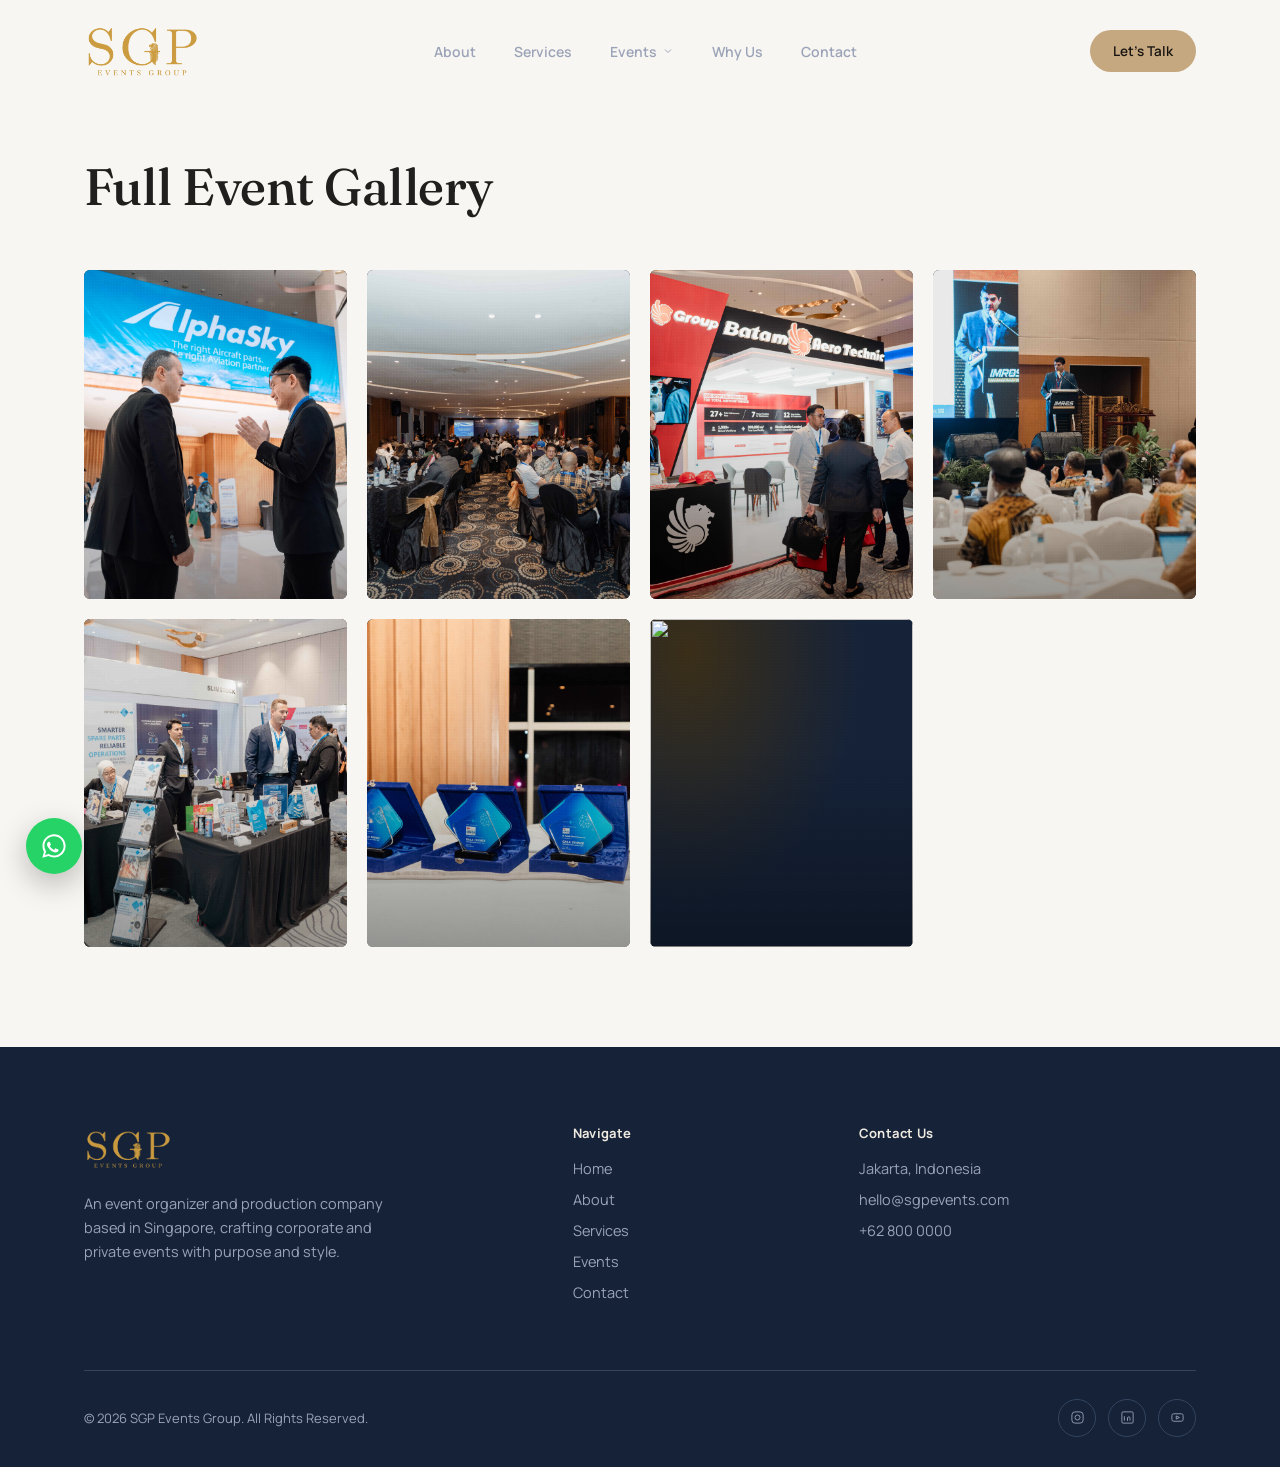
==== commit bbbd25e0: "add link to gallery" ====
--- a/gallery.html
+++ b/gallery.html
@@ -31,7 +31,7 @@
           <div class="nav-dropdown-inner">
             <a href="index.html#next-project">Upcoming Events</a>
             <a href="index.html#featured">Past Projects</a>
-            <a href="index.html#event-showcase">Event Gallery</a>
+            <a href="gallery.html">Event Gallery</a>
           </div>
         </div>
       </div>
@@ -58,7 +58,7 @@
     <div class="mobile-submenu">
       <a href="index.html#next-project">Upcoming Events</a>
       <a href="index.html#featured">Past Projects</a>
-      <a href="index.html#event-showcase">Event Gallery</a>
+      <a href="gallery.html">Event Gallery</a>
     </div>
   </div>
   <a href="index.html#why">Why Us</a>
@@ -72,7 +72,6 @@
   <div class="container">
     <div class="section-head reveal">
       <h2>Full Event Gallery</h2>
-      <p class="lede">Every moment, in one place. Click any photo to view it larger.</p>
     </div>
     <div class="gallery-grid" id="galleryGrid">
       <!-- tiles injected by JS from GALLERY_PAGE_IMAGES -->
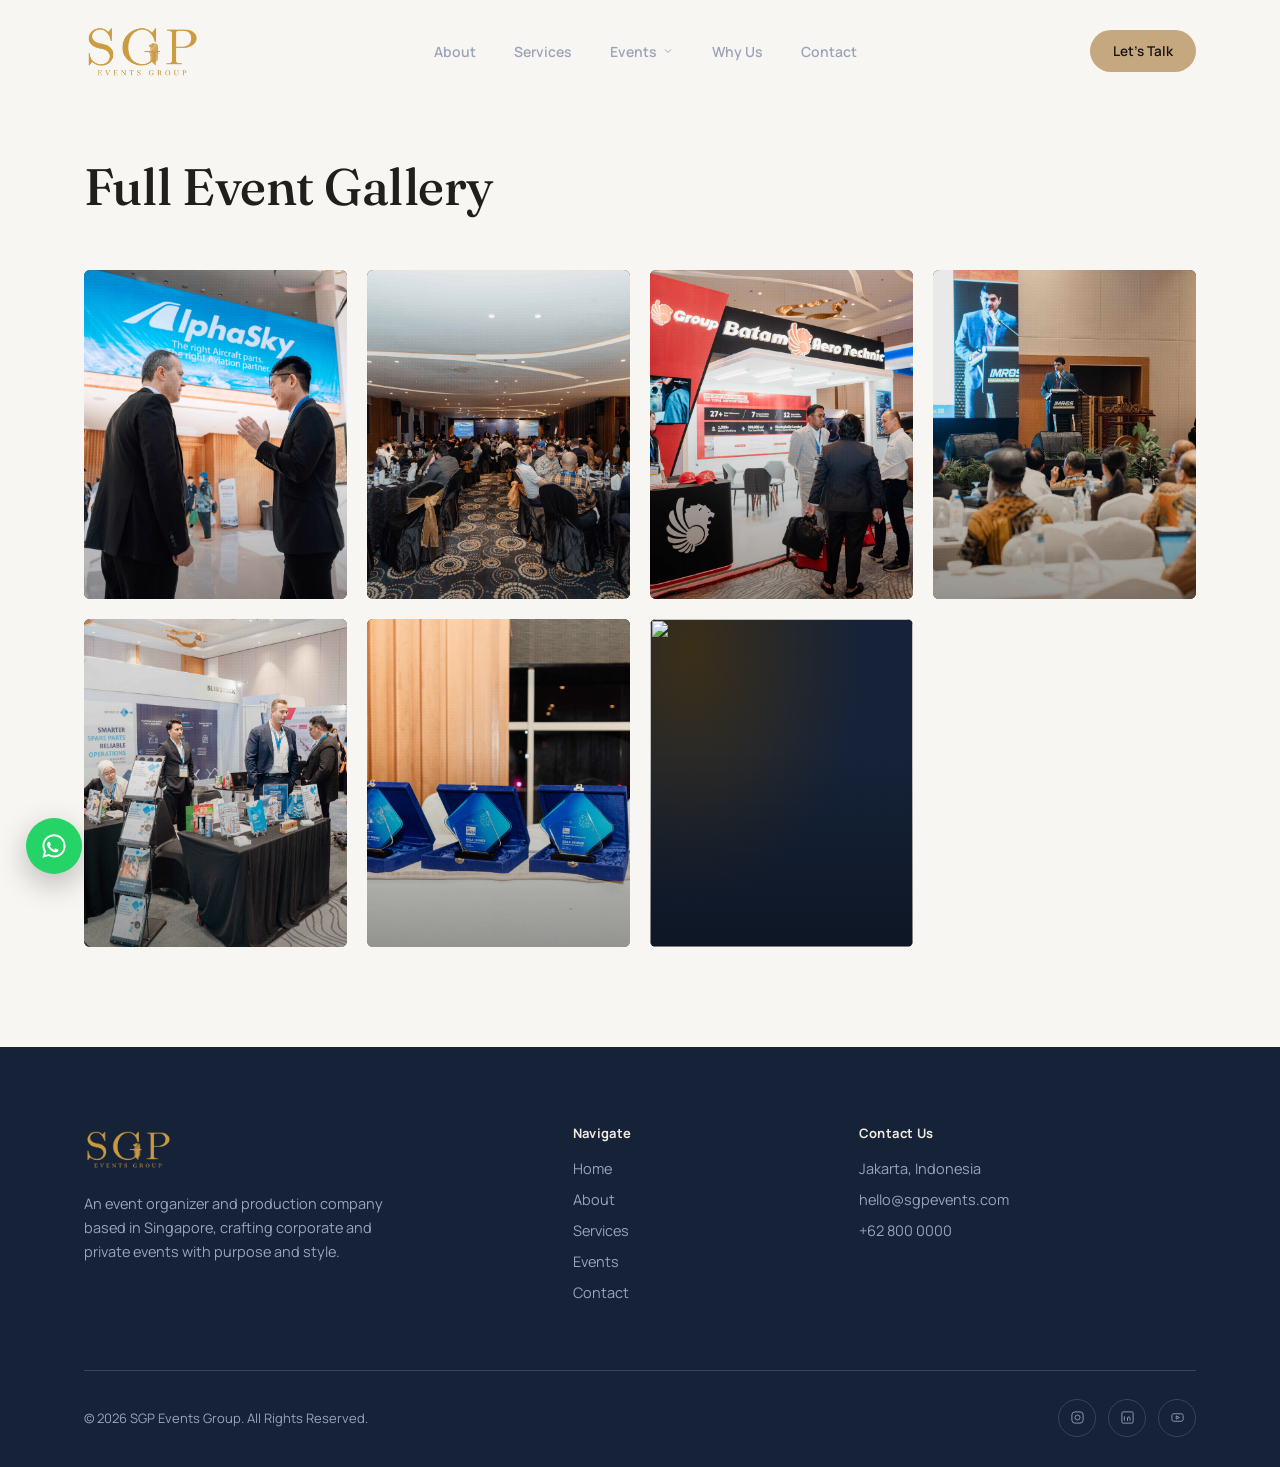
==== commit 342ff096: "2" ====
--- a/gallery.html
+++ b/gallery.html
@@ -29,8 +29,34 @@
         </a>
         <div class="nav-dropdown">
           <div class="nav-dropdown-inner">
-            <a href="index.html#next-project">Upcoming Events</a>
-            <a href="index.html#featured">Past Projects</a>
+            <div class="nav-subitem">
+              <a href="index.html#next-project" class="nav-subdropdown-toggle">
+                Upcoming Events
+                <svg class="chevron-right" viewBox="0 0 24 24" fill="none" stroke-width="2" width="12" height="12">
+                  <path d="M9 6l6 6-6 6" />
+                </svg>
+              </a>
+              <div class="nav-subdropdown">
+                <div class="nav-subdropdown-inner">
+                  <a href="index.html#next-project">Invos</a>
+                  <a href="inamec.html">Inamec</a>
+                </div>
+              </div>
+            </div>
+            <!-- <a href="index.html#featured">Past Projects</a> -->
+            <div class="nav-subitem">
+              <a href="index.html#featured" class="nav-subdropdown-toggle">
+                Past Projects
+                <svg class="chevron-right" viewBox="0 0 24 24" fill="none" stroke-width="2" width="12" height="12">
+                  <path d="M9 6l6 6-6 6" />
+                </svg>
+              </a>
+              <div class="nav-subdropdown">
+                <div class="nav-subdropdown-inner">
+                  <a href="https://www.imros2026.com/" target="_blank" rel="noopener">Imros</a>
+                </div>
+              </div>
+            </div>
             <a href="gallery.html">Event Gallery</a>
           </div>
         </div>
@@ -56,8 +82,34 @@
       </button>
     </div>
     <div class="mobile-submenu">
-      <a href="index.html#next-project">Upcoming Events</a>
-      <a href="index.html#featured">Past Projects</a>
+      <div class="mobile-subnav-item">
+        <div class="mobile-nav-row">
+          <a href="index.html#next-project">Upcoming Events</a>
+          <button class="mobile-subdropdown-btn" aria-label="Toggle Upcoming Events submenu">
+            <svg class="chevron" viewBox="0 0 24 24" fill="none" stroke-width="2" width="18" height="18">
+              <path d="M6 9l6 6 6-6" />
+            </svg>
+          </button>
+        </div>
+        <div class="mobile-subsubmenu">
+          <a href="index.html#next-project">Invos</a>
+          <a href="inamec.html">Inamec</a>
+        </div>
+      </div>
+      <!-- <a href="index.html#featured">Past Projects</a> -->
+       <div class="nav-subitem">
+              <a href="index.html#featured" class="nav-subdropdown-toggle">
+                Past Projects
+                <svg class="chevron-right" viewBox="0 0 24 24" fill="none" stroke-width="2" width="12" height="12">
+                  <path d="M9 6l6 6-6 6" />
+                </svg>
+              </a>
+              <div class="nav-subdropdown">
+                <div class="nav-subdropdown-inner">
+                  <a href="https://www.imros2026.com/" target="_blank" rel="noopener">Imros</a>
+                </div>
+              </div>
+            </div>
       <a href="gallery.html">Event Gallery</a>
     </div>
   </div>
--- a/styles.css
+++ b/styles.css
@@ -767,4 +767,62 @@
 .whatsapp-bubble::before{
   content:''; position:absolute; inset:0; border-radius:50%;
   animation: whatsappPulse 2.4s ease-out infinite;
+}
+/* Desktop nested flyout submenu */
+.nav-subitem{ position:relative; }
+.nav-subdropdown-toggle{ display:flex; align-items:center; justify-content:space-between; gap:8px; }
+.nav-subdropdown-toggle .chevron-right{ stroke:currentColor; transition:transform .3s var(--ease); }
+.nav-subitem:hover .chevron-right{ transform:translateX(3px); }
+
+.nav-subdropdown{
+  position:absolute; left:100%; top:-10px; padding-left:10px; min-width:160px;
+  opacity:0; pointer-events:none; transition:opacity .3s var(--ease);
+}
+.nav-subdropdown-inner{
+  background:var(--ink-soft); border:1px solid var(--ink-line); border-radius:10px;
+  padding:10px; box-shadow:0 24px 48px rgba(0,0,0,.4);
+}
+.nav-subitem:hover .nav-subdropdown{ opacity:1; pointer-events:auto; }
+.nav-subdropdown a{
+  display:block; padding:11px 14px; border-radius:6px; font-size:13.5px; font-weight:600;
+  color:var(--text-on-ink-muted); transition:background .25s, color .25s;
+}
+.nav-subdropdown a:hover{ background:rgba(203,166,105,.14); color:var(--text-on-ink); }
+
+/* Mobile nested accordion */
+.mobile-subnav-item{ width:100%; }
+.mobile-subdropdown-btn{ background:none; border:none; padding:6px; }
+.mobile-subdropdown-btn svg{ stroke:var(--text-on-ink-muted); transition:transform .35s var(--ease); }
+.mobile-subnav-item.open .mobile-subdropdown-btn svg{ transform:rotate(180deg); }
+.mobile-subsubmenu{
+  max-height:0; overflow:hidden; transition:max-height .4s var(--ease);
+  display:flex; flex-direction:column; padding-left:16px;
+}
+.mobile-subnav-item.open .mobile-subsubmenu{ max-height:160px; }
+.mobile-subsubmenu a{ font-family:'Manrope',sans-serif; font-size:16px; padding:8px 0; color:var(--text-on-ink-muted); }
+.tl-item{ cursor:pointer; }
+.tl-subtimeline{
+  grid-column: 1 / -1;
+  max-height:0; overflow:hidden; opacity:0;
+  transition:max-height .5s var(--ease), opacity .4s var(--ease), margin-top .4s var(--ease);
+  margin-top:0; margin-left:84px;
+  display:flex; flex-direction:column; gap:2px;
+}
+.tl-item:hover .tl-subtimeline, .tl-item.open .tl-subtimeline{
+  max-height:600px; opacity:1; margin-top:18px;
+}
+.tl-sub-row{
+  display:flex; justify-content:space-between; align-items:center; gap:16px;
+  padding:10px 16px; border-left:2px solid rgba(0,0,0,.1);
+  font-size:13.5px; color:var(--text-muted);
+}
+.tl-sub-row.highlight{
+  border-left-color:var(--brass); background:rgba(203,166,105,.1);
+  border-radius:0 8px 8px 0; color:var(--text-dark); font-weight:700;
+}
+.tl-sub-time{ font-family:'Fraunces',serif; color:var(--text-dark); font-weight:500; white-space:nowrap; margin-left:auto; padding-left:14px; }
+.tl-sub-duration{ font-size:11.5px; color:var(--brass-dim); font-weight:700; white-space:nowrap; padding-left:14px; }
+@media(max-width:600px){
+  .tl-subtimeline{ margin-left:0; }
+  .tl-sub-row{ flex-wrap:wrap; }
 }
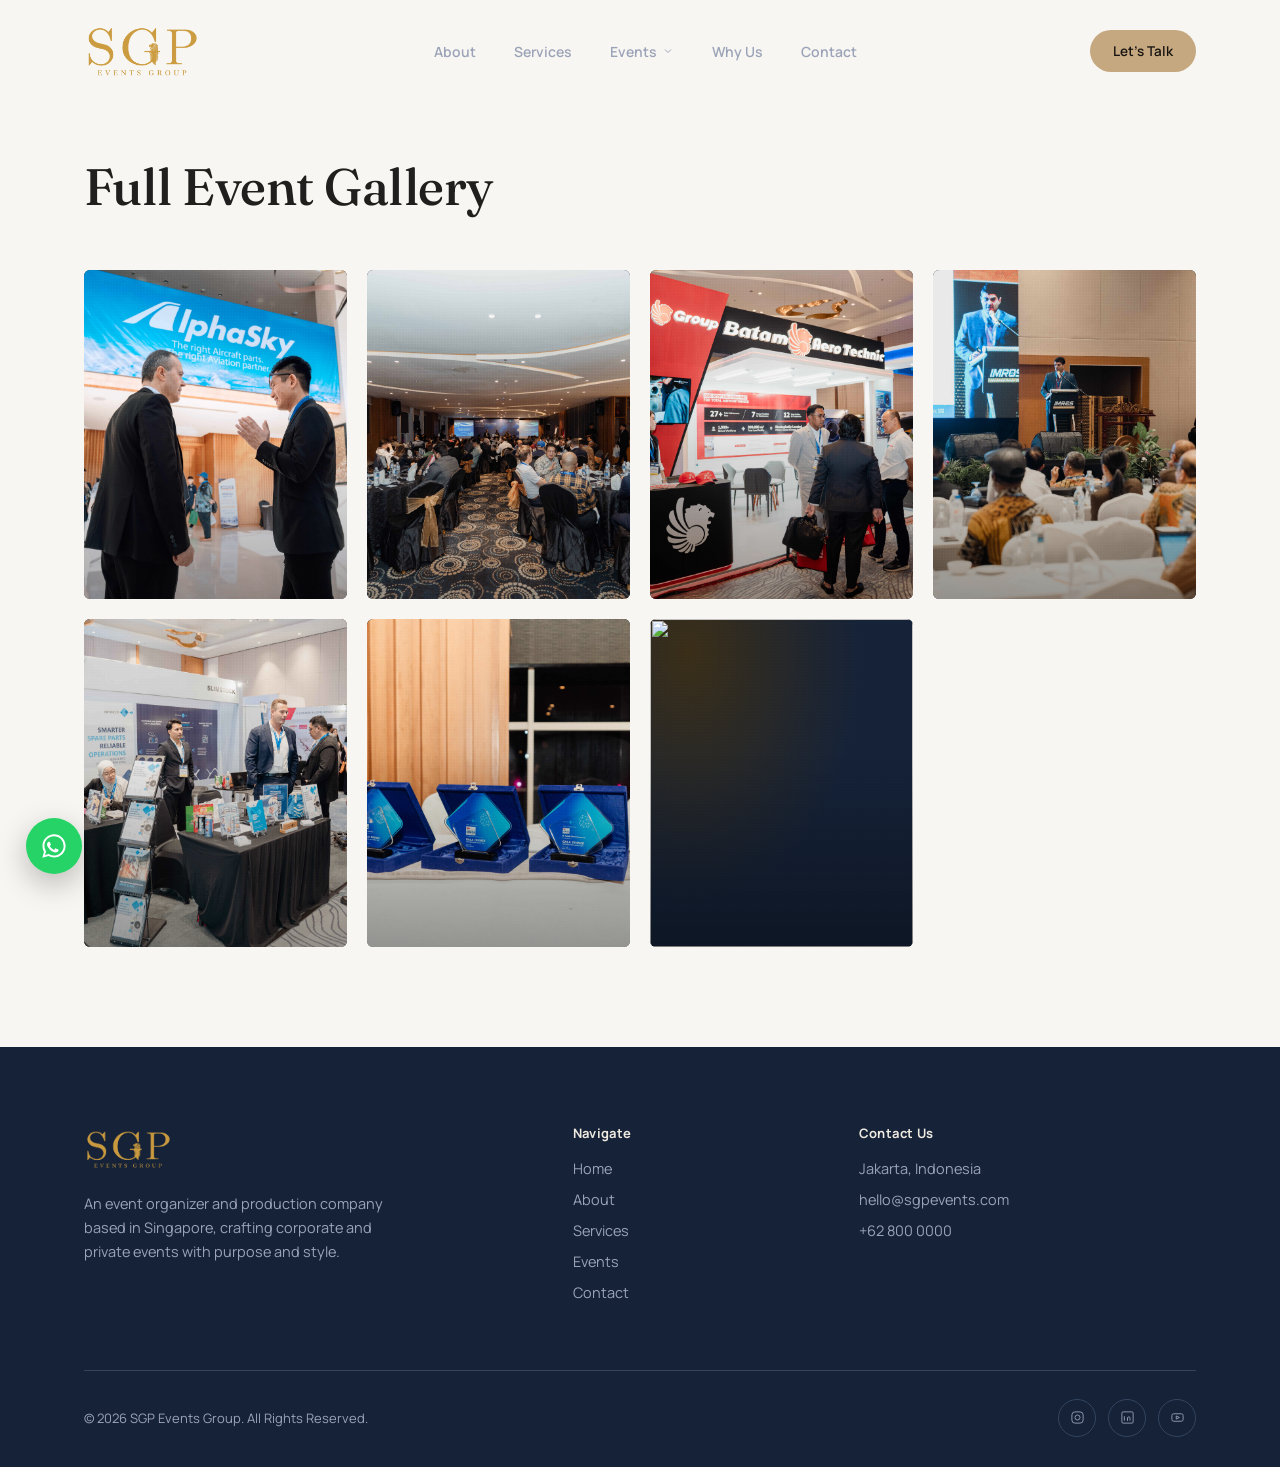
==== commit ae403bb0: "add mobile nav" ====
--- a/gallery.html
+++ b/gallery.html
@@ -81,37 +81,38 @@
         <svg class="chevron" viewBox="0 0 24 24" fill="none" stroke-width="2" width="20" height="20"><path d="M6 9l6 6 6-6"/></svg>
       </button>
     </div>
-    <div class="mobile-submenu">
-      <div class="mobile-subnav-item">
-        <div class="mobile-nav-row">
-          <a href="index.html#next-project">Upcoming Events</a>
-          <button class="mobile-subdropdown-btn" aria-label="Toggle Upcoming Events submenu">
-            <svg class="chevron" viewBox="0 0 24 24" fill="none" stroke-width="2" width="18" height="18">
-              <path d="M6 9l6 6 6-6" />
-            </svg>
-          </button>
-        </div>
-        <div class="mobile-subsubmenu">
-          <a href="index.html#next-project">Invos</a>
-          <a href="inamec.html">Inamec</a>
-        </div>
-      </div>
-      <!-- <a href="index.html#featured">Past Projects</a> -->
-       <div class="nav-subitem">
-              <a href="index.html#featured" class="nav-subdropdown-toggle">
-                Past Projects
-                <svg class="chevron-right" viewBox="0 0 24 24" fill="none" stroke-width="2" width="12" height="12">
-                  <path d="M9 6l6 6-6 6" />
-                </svg>
-              </a>
-              <div class="nav-subdropdown">
-                <div class="nav-subdropdown-inner">
-                  <a href="https://www.imros2026.com/" target="_blank" rel="noopener">Imros</a>
-                </div>
-              </div>
-            </div>
-      <a href="gallery.html">Event Gallery</a>
+   <div class="mobile-submenu">
+  <div class="mobile-subnav-item">
+    <div class="mobile-nav-row">
+      <a href="index.html#next-project">Upcoming Events</a>
+      <button class="mobile-subdropdown-btn" aria-label="Toggle Upcoming Events submenu">
+        <svg class="chevron" viewBox="0 0 24 24" fill="none" stroke-width="2" width="18" height="18">
+          <path d="M6 9l6 6 6-6" />
+        </svg>
+      </button>
     </div>
+    <div class="mobile-subsubmenu">
+      <a href="https://invos2026.com/" target="_blank" rel="noopener">Invos</a>
+      <a href="inamec.html">Inamec</a>
+    </div>
+  </div>
+
+  <div class="mobile-subnav-item">
+    <div class="mobile-nav-row">
+      <a href="index.html#featured">Past Projects</a>
+      <button class="mobile-subdropdown-btn" aria-label="Toggle Past Projects submenu">
+        <svg class="chevron" viewBox="0 0 24 24" fill="none" stroke-width="2" width="18" height="18">
+          <path d="M6 9l6 6 6-6" />
+        </svg>
+      </button>
+    </div>
+    <div class="mobile-subsubmenu">
+      <a href="https://www.imros2026.com/" target="_blank" rel="noopener">Imros</a>
+    </div>
+  </div>
+
+  <a href="gallery.html">Event Gallery</a>
+</div>
   </div>
   <a href="index.html#why">Why Us</a>
   <a href="index.html#contact">Contact</a>
